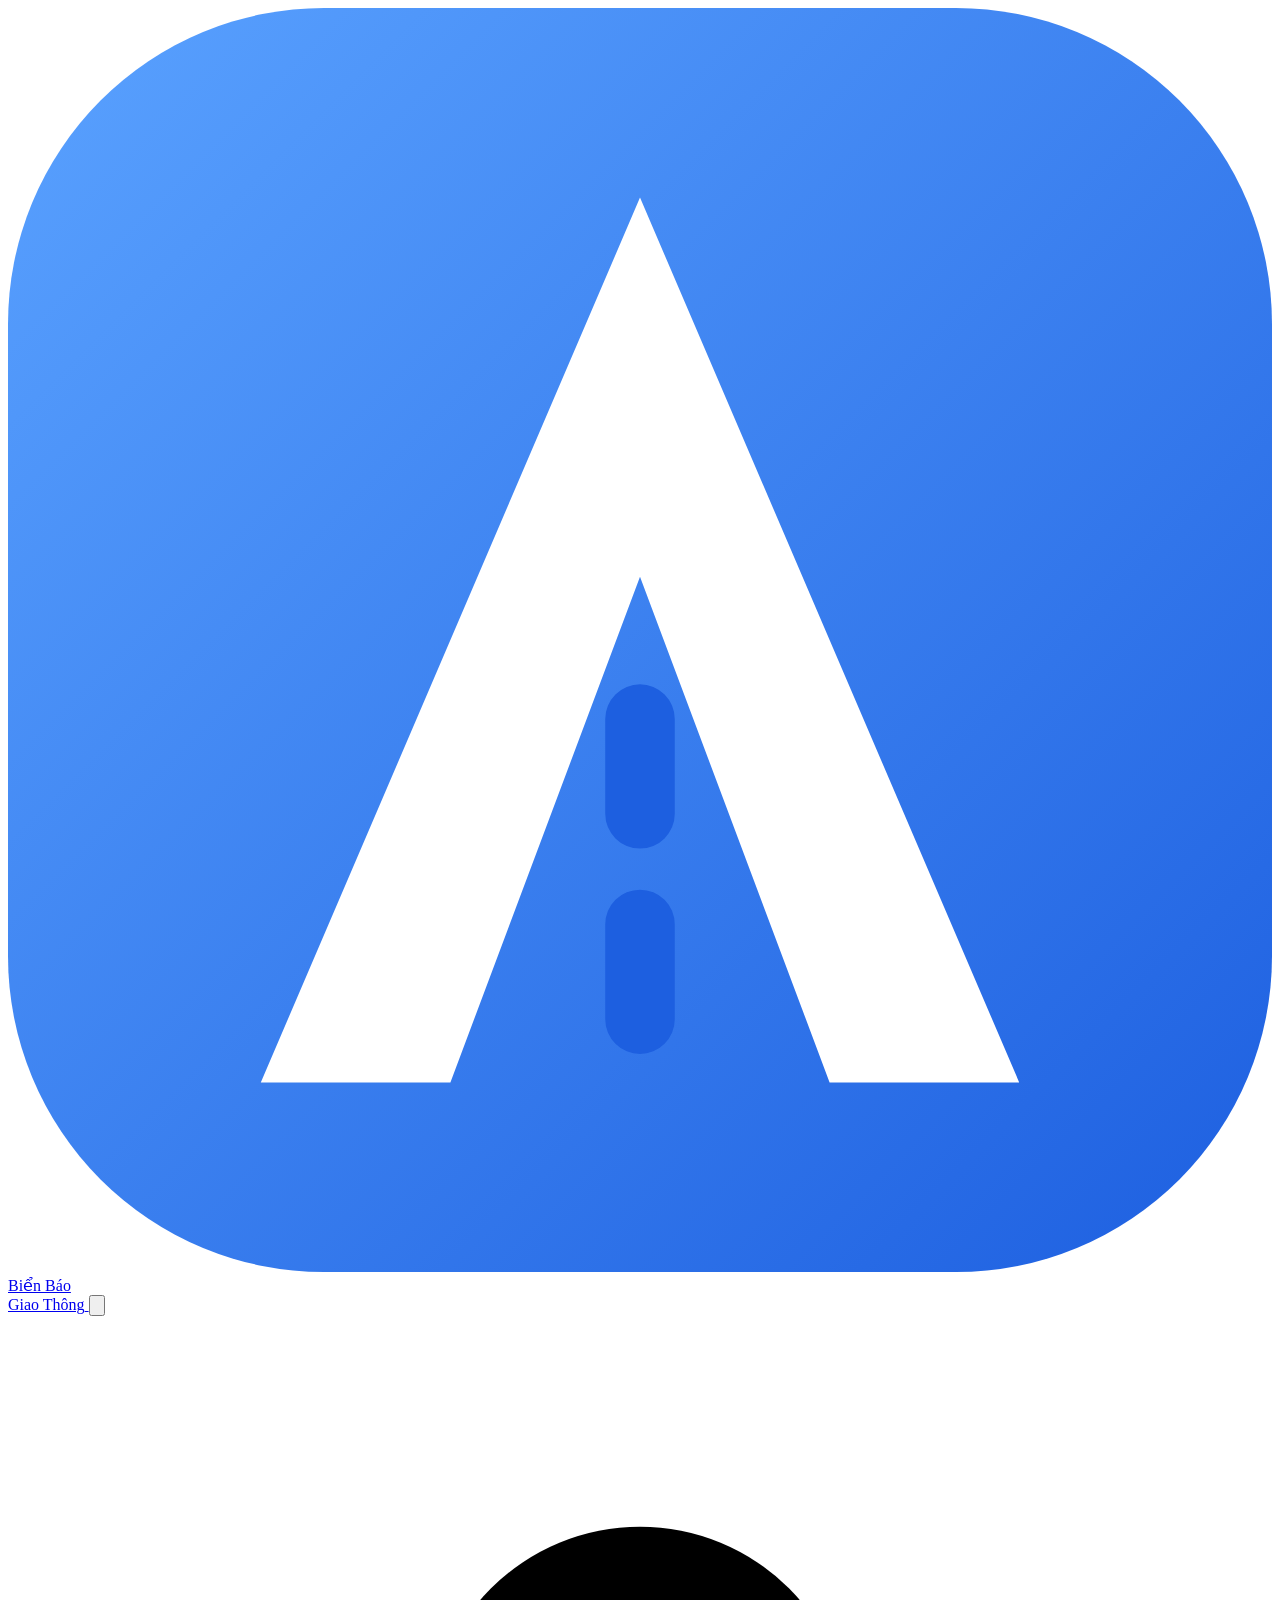
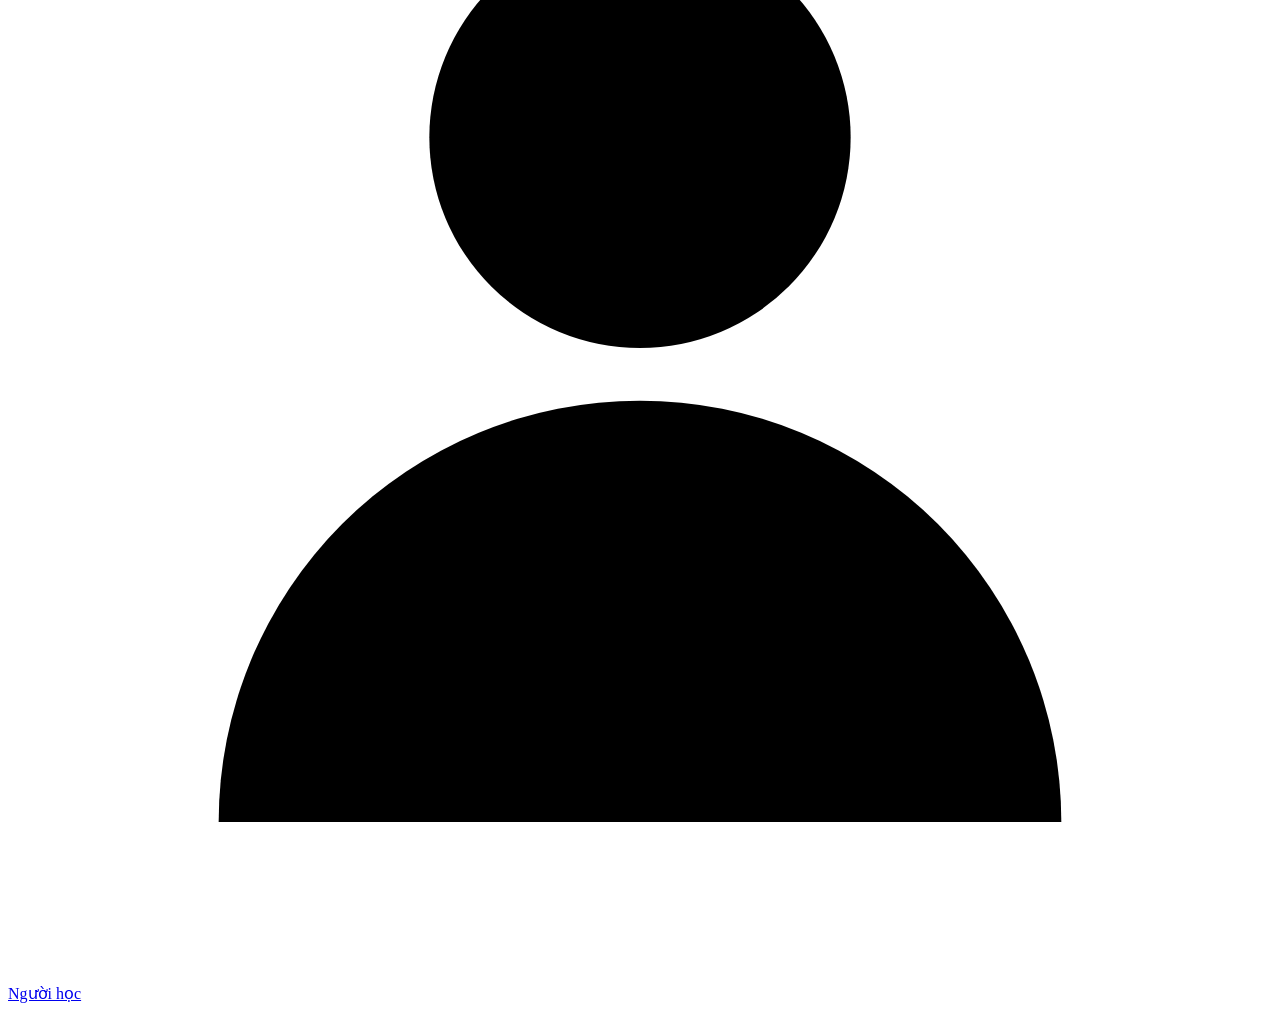
==== 6_ung_dung/static/index.html @ 39ff7815 "Phien ban moi: YOLO11n + CNN, du lieu anh thuc te, ung dung web" ====
<!doctype html>
<html lang="vi">
<head>
  <meta charset="utf-8">
  <meta name="viewport" content="width=device-width, initial-scale=1">
  <title>Biển Báo Giao Thông</title>
  <link rel="stylesheet" href="/style.css">
</head>
<body>
  <aside class="thanh-ben">
    <div class="dau-ben">
      <a class="logo" href="#/">
      <svg viewBox="0 0 40 40" aria-hidden="true"><defs><linearGradient id="logo-g" x1="0" y1="0" x2="1" y2="1"><stop offset="0" stop-color="#5aa2ff"/><stop offset="1" stop-color="#1d5fe0"/></linearGradient></defs><rect width="40" height="40" rx="10" fill="url(#logo-g)"/><path d="M20 6 32 34h-6l-6-16-6 16H8z" fill="#fff"/><path d="M20 22.5v3M20 29v3" stroke="#1d5fe0" stroke-width="2.2" stroke-linecap="round"/></svg>
      <span>Biển Báo<br>Giao Thông</span>
    </a>
      <button class="nut-thu-gon" id="thu-gon" type="button" aria-expanded="true" aria-label="Thu gọn menu" title="Thu gọn menu">
        <svg class="ic" viewBox="0 0 24 24" aria-hidden="true"><path d="M15 6l-6 6 6 6"/><path d="M20 4v16"/></svg>
      </button>
    </div>
    <nav id="menu" aria-label="Chức năng"></nav>
    <a class="nguoi-hoc-nho" href="#/nguoi-hoc" data-trang="nguoi-hoc" title="Người học">
      <span class="avatar nho"><svg class="ic" viewBox="0 0 24 24" aria-hidden="true"><circle cx="12" cy="8" r="4"/><path d="M4 21a8 8 0 0 1 16 0"/></svg></span><span id="ten-nho">Người học</span>
    </a>
  </aside>
  <main id="noi-dung" tabindex="-1"></main>
  <div id="thong-bao" class="thong-bao" role="status" aria-live="polite" hidden></div>
  <script src="/app.js"></script>
</body>
</html>
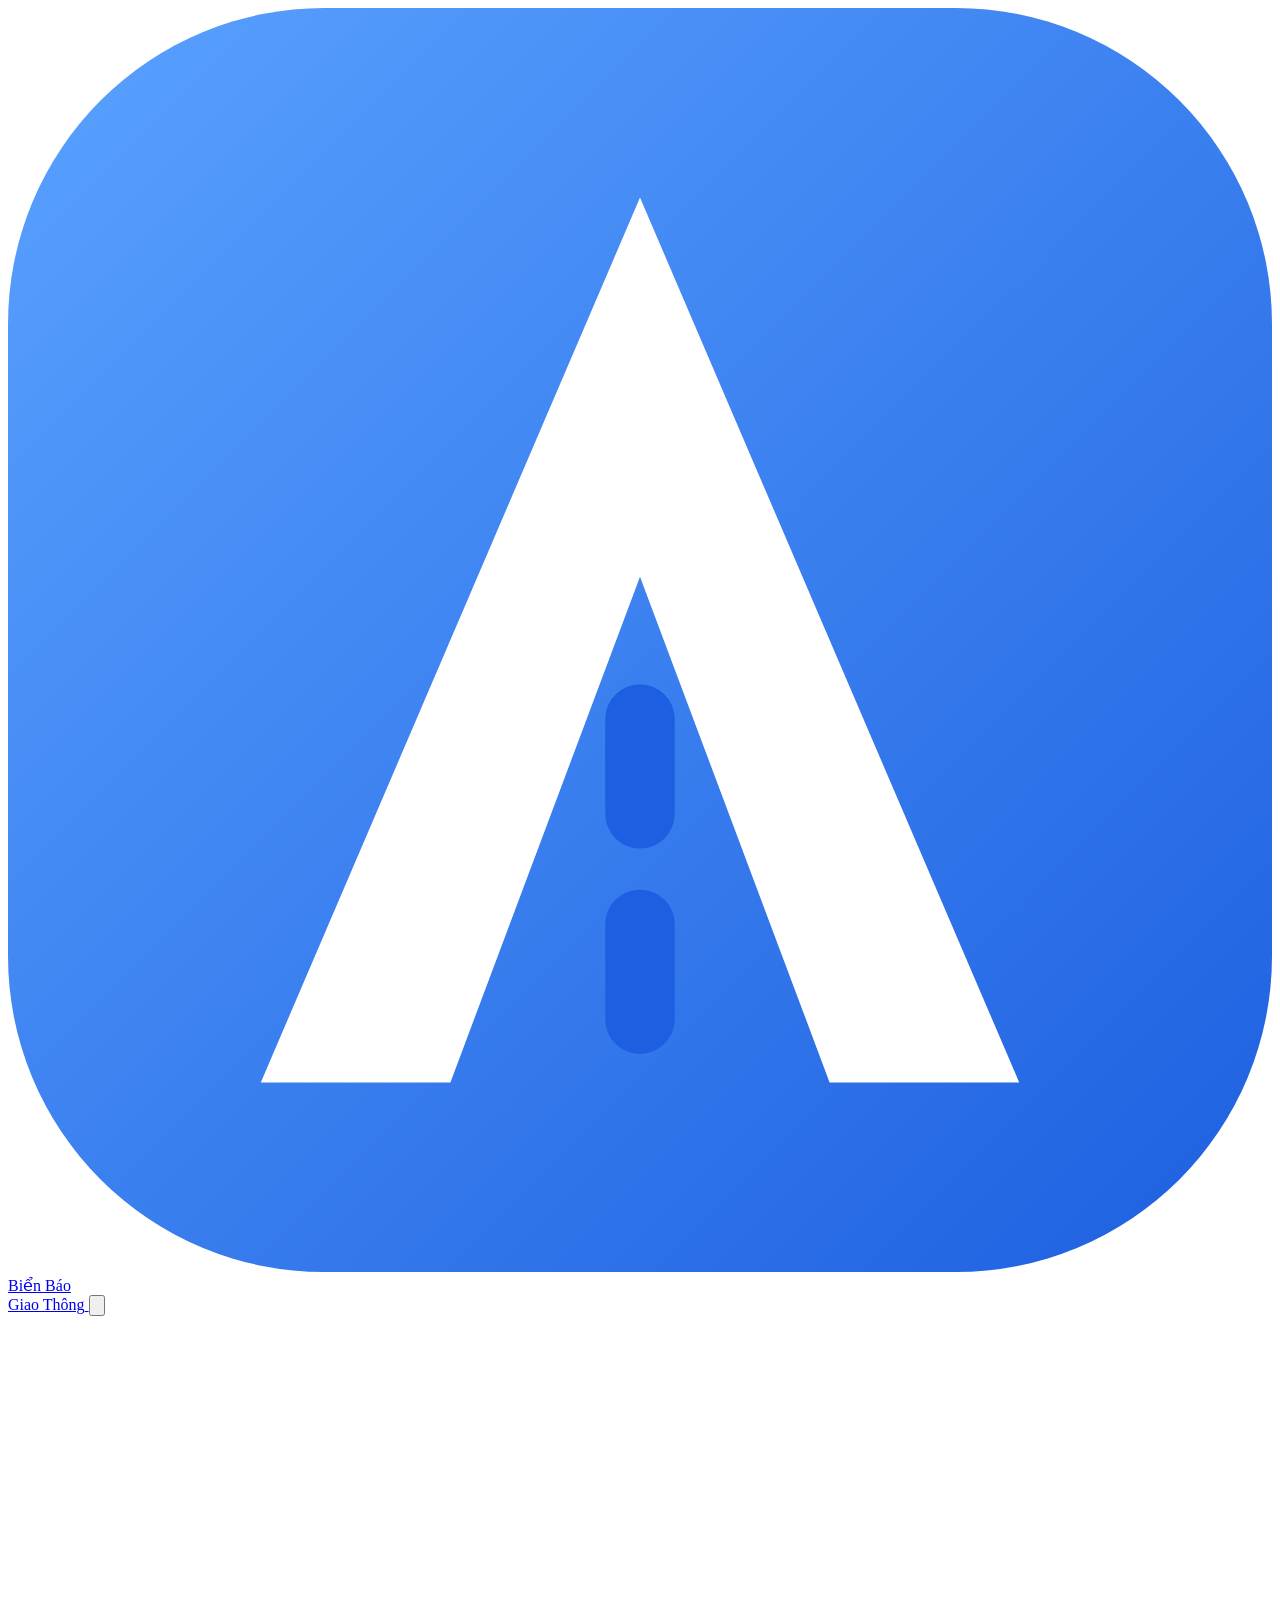
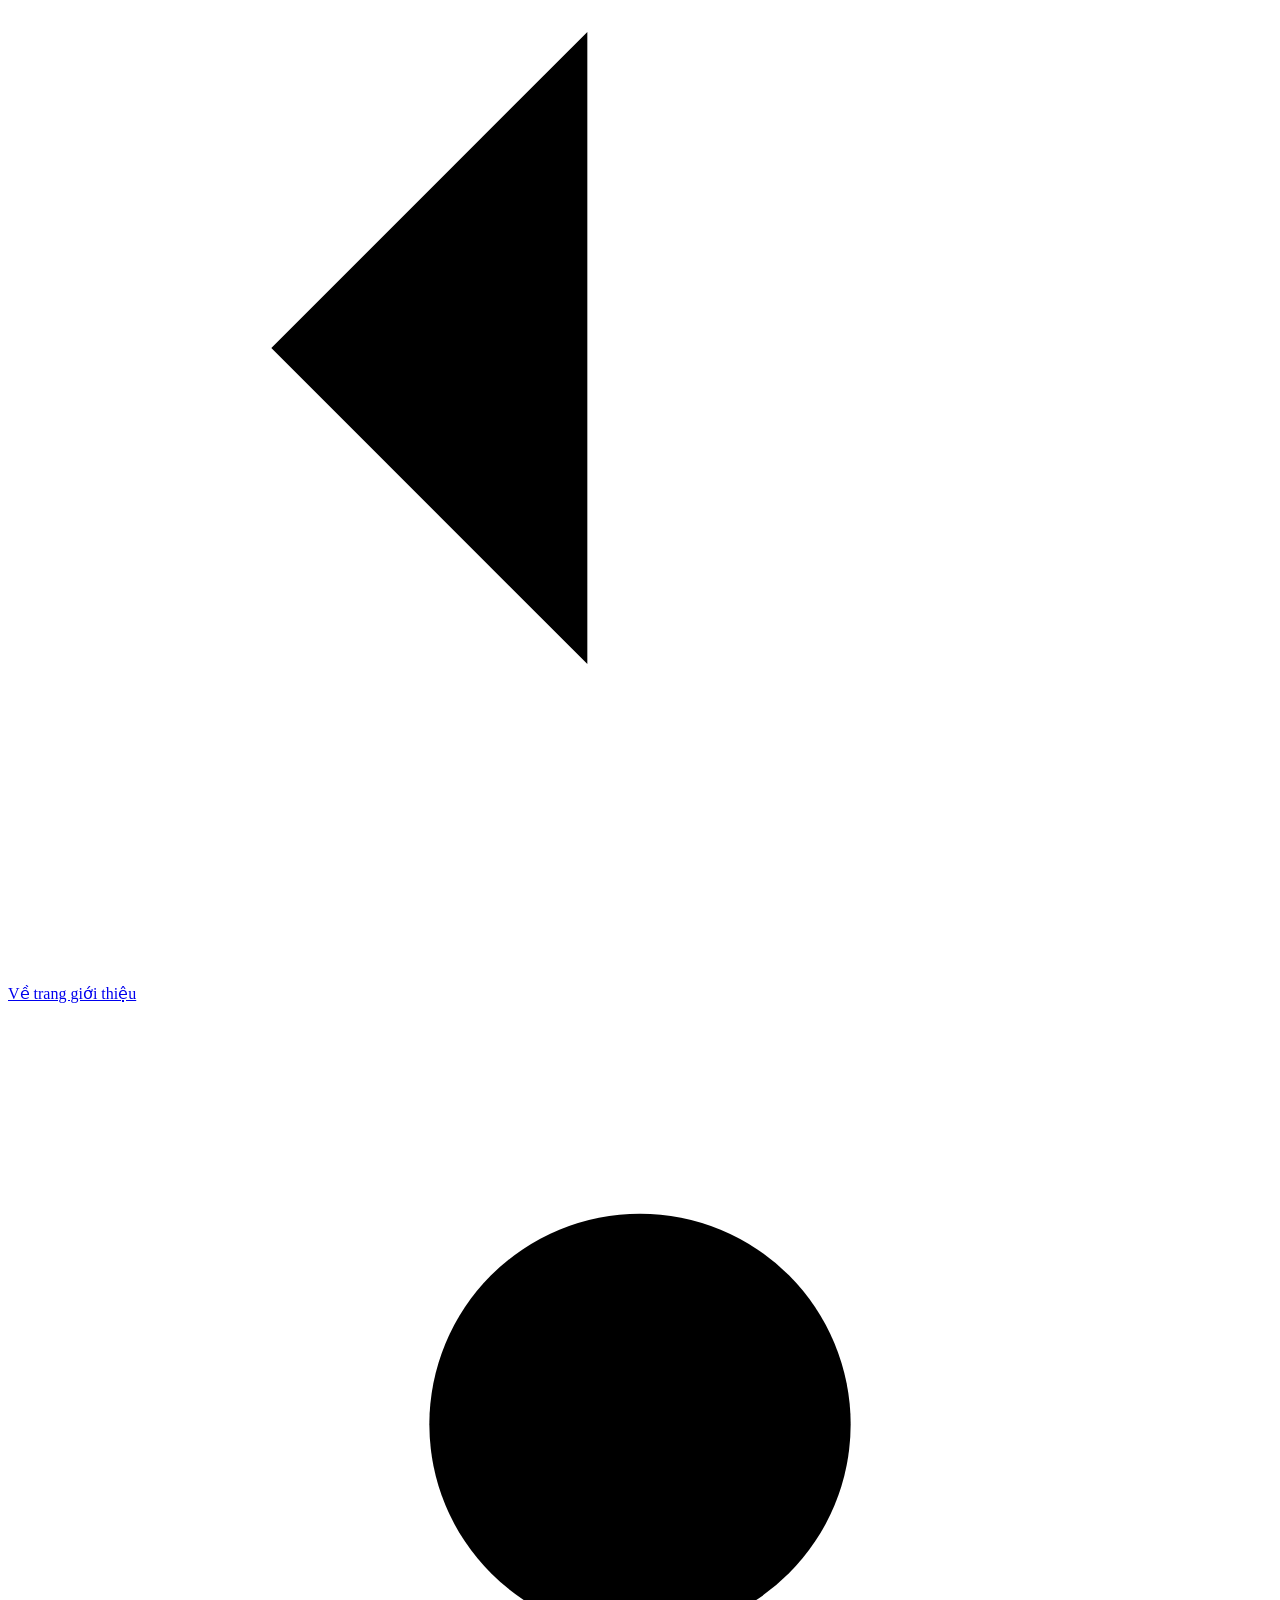
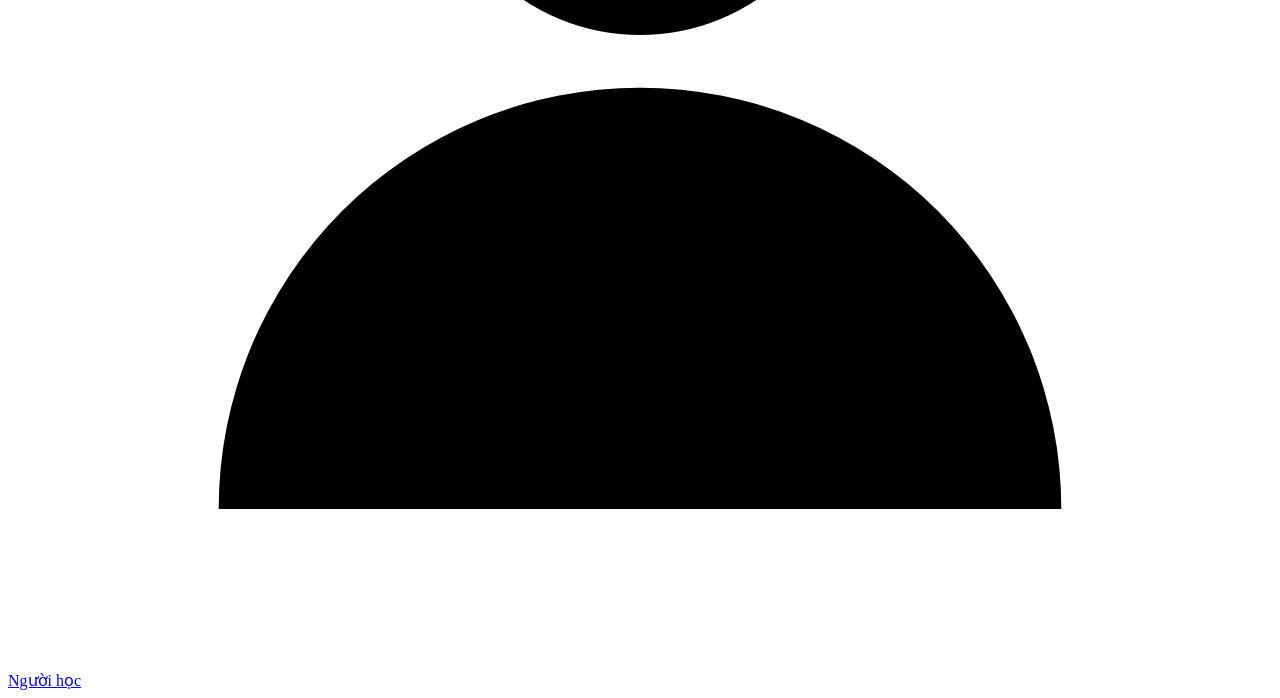
==== commit 25823675: "Update Bien Bao AI application" ====
--- a/6_ung_dung/static/index.html
+++ b/6_ung_dung/static/index.html
@@ -4,7 +4,7 @@
   <meta charset="utf-8">
   <meta name="viewport" content="width=device-width, initial-scale=1">
   <title>Biển Báo Giao Thông</title>
-  <link rel="stylesheet" href="/style.css">
+  <link rel="stylesheet" href="/style.css?v=20261112_7">
 </head>
 <body>
   <aside class="thanh-ben">
@@ -18,12 +18,43 @@
       </button>
     </div>
     <nav id="menu" aria-label="Chức năng"></nav>
-    <a class="nguoi-hoc-nho" href="#/nguoi-hoc" data-trang="nguoi-hoc" title="Người học">
-      <span class="avatar nho"><svg class="ic" viewBox="0 0 24 24" aria-hidden="true"><circle cx="12" cy="8" r="4"/><path d="M4 21a8 8 0 0 1 16 0"/></svg></span><span id="ten-nho">Người học</span>
+
+    <a class="nut-ve-landing"
+      href="/"
+      title="Về trang giới thiệu">
+      <svg class="ic" viewBox="0 0 24 24" aria-hidden="true">
+        <path d="M19 12H5M11 18l-6-6 6-6"/>
+      </svg>
+      <span>Về trang giới thiệu</span>
     </a>
+
+    <a class="nguoi-hoc-nho"
+      href="#/nguoi-hoc"
+      data-trang="nguoi-hoc"
+      title="Người học">
+
+        <span class="avatar nho" id="avatar-menu">
+            <svg class="ic" viewBox="0 0 24 24"
+                aria-hidden="true">
+                <circle cx="12" cy="8" r="4"/>
+                <path d="M4 21a8 8 0 0 1 16 0"/>
+            </svg>
+        </span>
+
+        <span id="ten-nho">Người học</span>
+    </a>
+
+    <div id="auth-controls"></div>
+
+    <!-- Khu vực tài khoản Google -->
+
   </aside>
   <main id="noi-dung" tabindex="-1"></main>
   <div id="thong-bao" class="thong-bao" role="status" aria-live="polite" hidden></div>
-  <script src="/app.js"></script>
+  <script src="/learning-ui.js"></script>
+  <script src="/survey-ui.js"></script>
+  <script src="/quick-survey-ui.js"></script>
+  <script src="/app.js?v=20261112_7"></script>
+  <script src="/auth-ui.js"></script>
 </body>
 </html>
